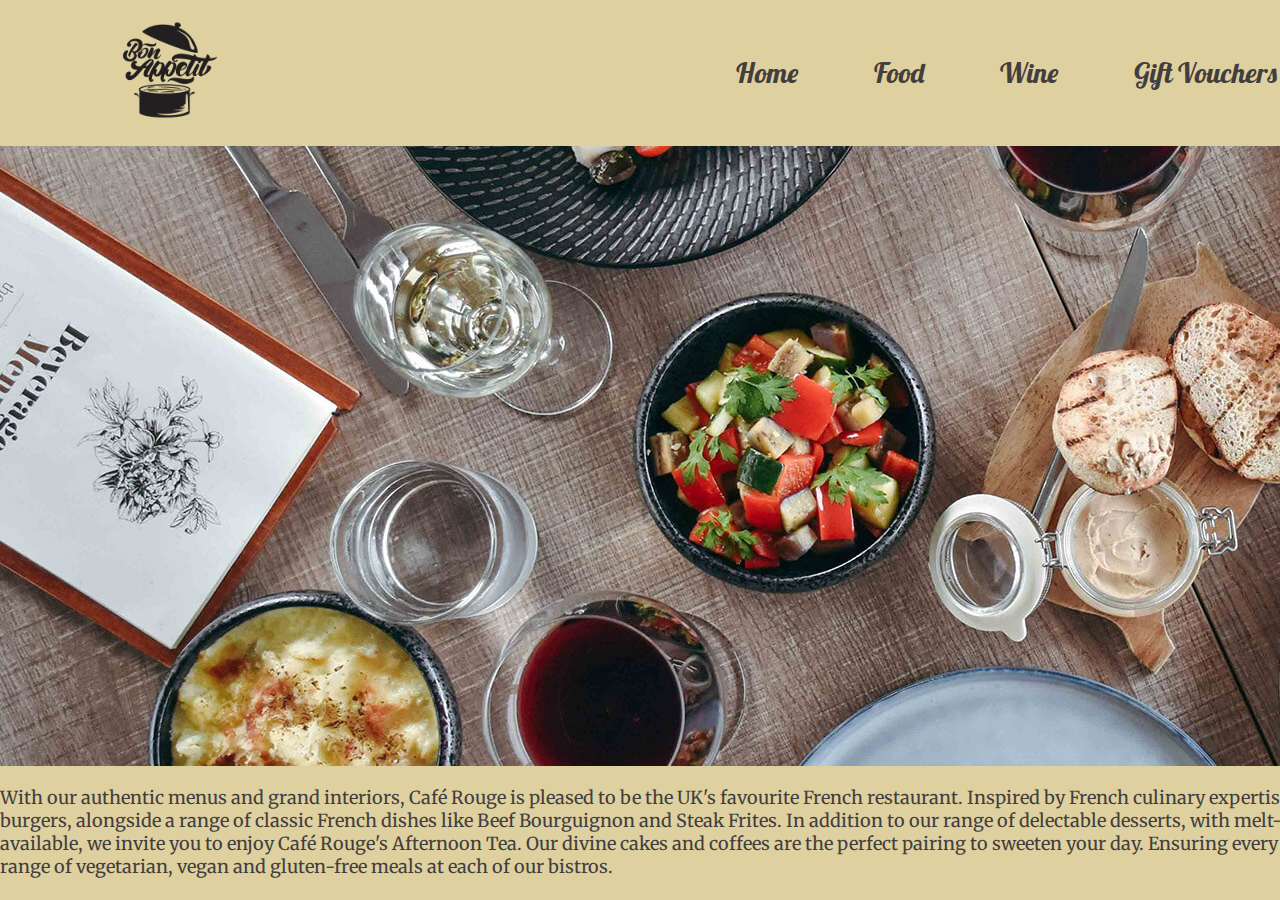
==== index.html @ fc98cf60 "Add files via upload" ====
<!DOCTYPE html>
<html lang="en">

<head>
    <meta charset="UTF-8">
    <meta http-equiv="X-UA-Compatible" content="IE=edge">
    <meta name="viewport" content="width=device-width, initial-scale=1.0">
    <link rel="stylesheet" href="styles.css">
    <link rel="stylesheet" href="https://unpkg.com/aos@next/dist/aos.css" />
    <link rel="shortcut icon" type="image/png" href="bon-appetit.png">

    <title>Bon Appetit</title>
</head>

<body>

    <section id="main">
        <div class="main container">
            <div class="nav">
                <div class="logo">
                    <a href="about.html"><img src="bon-appetit.png" alt="logo"></a>
                </div>
                <div class="options">
                    <a href="#home" class="option">Home</a>
                    <a href="#food" class="option">Food</a>
                    <a href="#wine" class="option">Wine</a>
                    <a href="#giftvouchers" class="option">Gift Vouchers</a>
                    <a href="#booking" class="option">Booking</a>
                    <a href="#contact" class="option">Contact</a>
                </div>
            </div>
            <div class="mainimg">
                <img src="img1.jpg">
            </div>
            <div class="description">
                <p>With our authentic menus and grand interiors, Café Rouge is pleased to be the UK's favourite French restaurant. Inspired by French culinary expertise, our menus offer a selection of delicious starters, salads, 'croques' and burgers, alongside a range of classic French dishes like Beef Bourguignon and Steak Frites. In addition to our range of delectable desserts, with melt-in-your-mouth Crème Brûlée and zesty Lemon Tarte amongst the options available, we invite you to enjoy Café Rouge's Afternoon Tea. Our divine cakes and coffees are the perfect pairing to sweeten your day. Ensuring every diner can enjoy our selection of signature French dishes, we also provide a range of vegetarian, vegan and gluten-free meals at each of our bistros.</p>
            </div>
        </div>
    </section>
</body>

</html>
---- styles.css ----
@import url('https://fonts.googleapis.com/css2?family=Barlow+Condensed:wght@100;200;300;400;500;600;700;800;900&family=Licorice&family=Lobster&family=Merriweather:ital,wght@0,300;0,400;0,700;0,900;1,300;1,400;1,700;1,900&family=Roboto:ital,wght@0,100;0,400;0,500;0,900;1,100;1,300&family=Sacramento&display=swap');
html {
  background-color: var(--yellow1);
  overflow-x: hidden;
  font-family: "Merriweather";
  font-size: 18px;
  font-weight: 400;
  scroll-behavior: smooth;
  color: var(--black1);
}
body{
  margin: 0;
}
:root {
  --yellow1: rgb(223, 208, 159);
  --yellow2: rgb(192, 180, 139);
  --yellow3: rgb(189, 167, 98);
  --red1: rgb(197, 117, 107);
  --red2: rgb(134, 75, 90);
  --blue1: rgb(96, 180, 169);
  --blue2: rgb(41, 94, 107);
  --black1: rgb(66, 62, 62);
}
.section {
}

.container {
  width: 100vw;
  height: 100vh;
  display: grid;
}
#main .nav {
  min-height: 10vh;
  //background-color: var(--yellow3);
}
#main .logo {
  position: relative;
  left: 120px;
  top: 20px;
}
#main .logo img {
  width: 100px;
  height: 100px;
}
#main .options {

}
#main .option {
  position: relative;
  top: -50px;
  left: 700px;
  z-index: 1;
  font-size: 28px;
  padding: 2rem;
  color: var(--black1);
  font-family: "Lobster";
  font-weight: 100;
  text-decoration: none;
}
.mainimg{
  display: flex;
  align-items: center;
  justify-content: center;
}
.description{

}
#about {
  background-image: url("./img1.jpg");
  background-repeat: no-repeat;
  background-attachment: fixed; 
  background-size: cover;


}
#about .description {
  text-align: center;
  display: flex;
  align-items: center;
  justify-content: center;
}
#about .description p {
  font-family: "Licorice";
  font-size: 28px;
  font-weight: 400;
  text-indent: 50px;
  width: 1000px;
  text-align: justify;
}
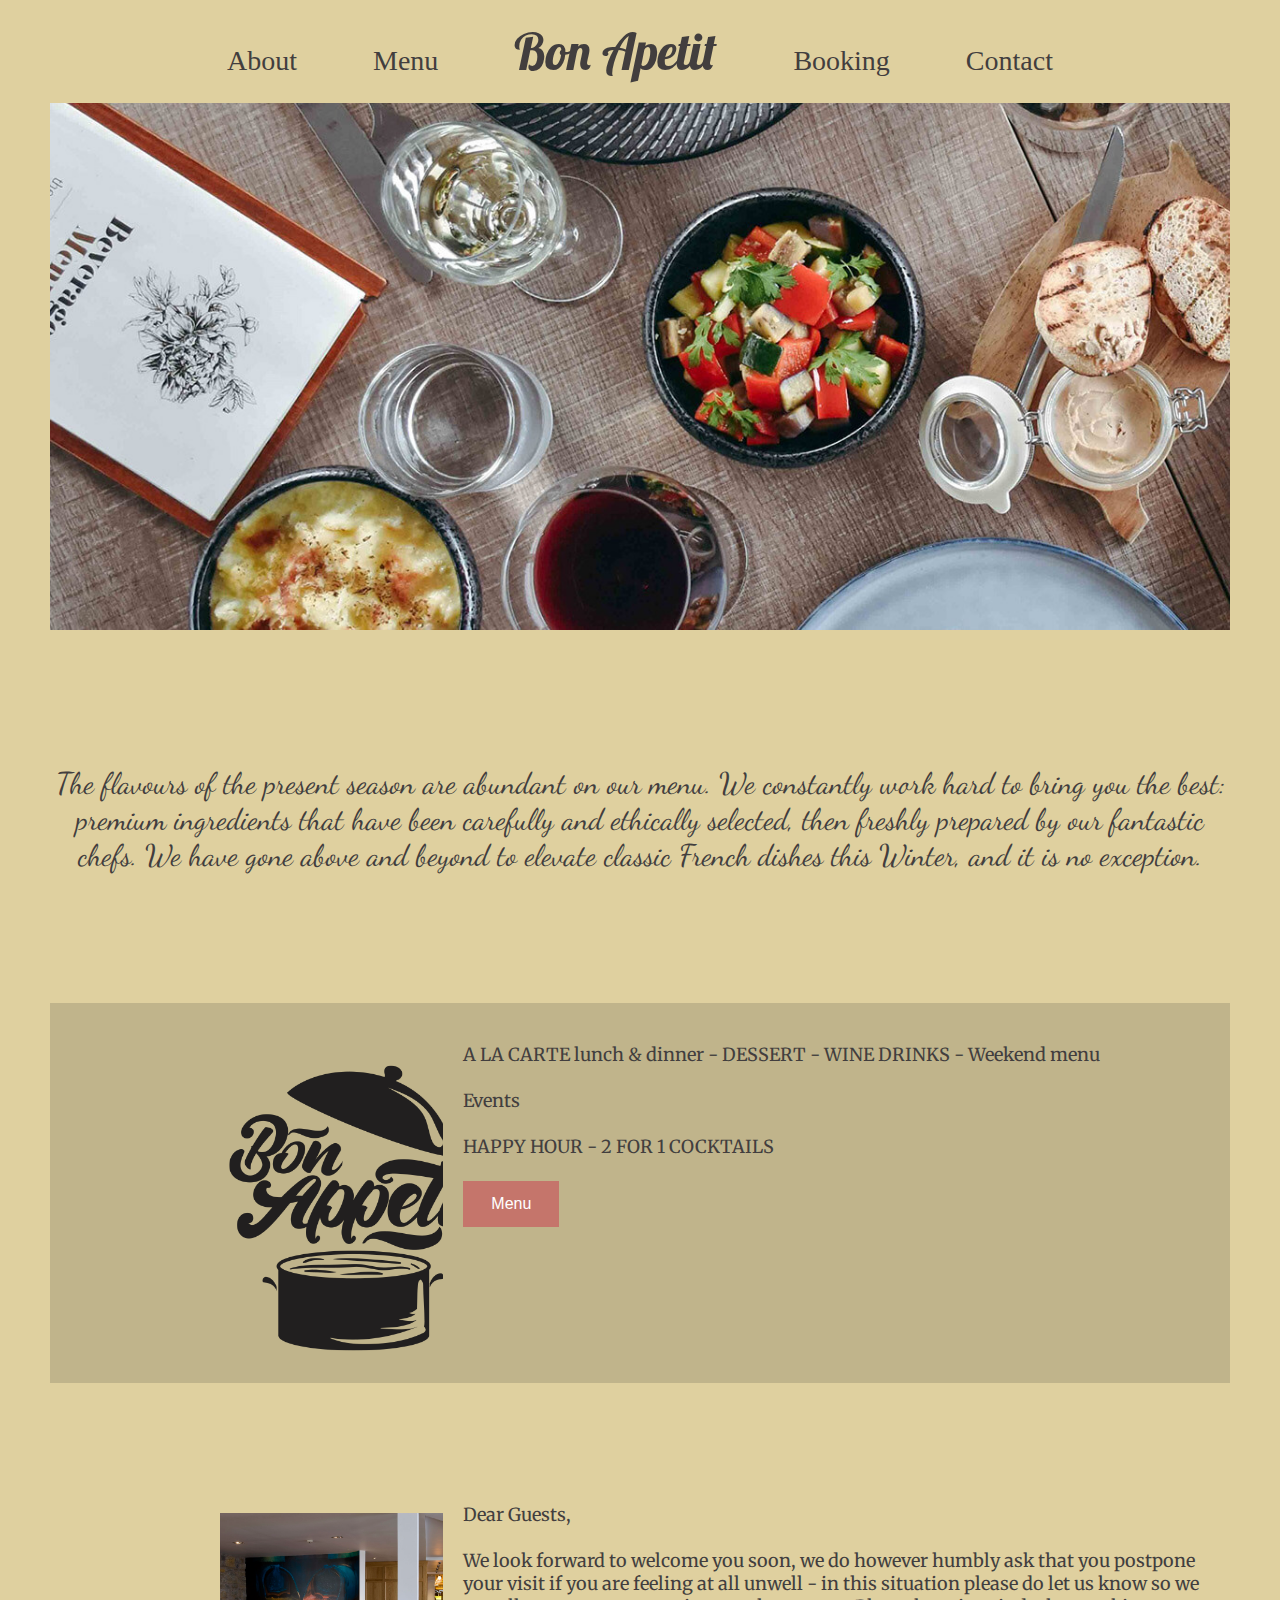
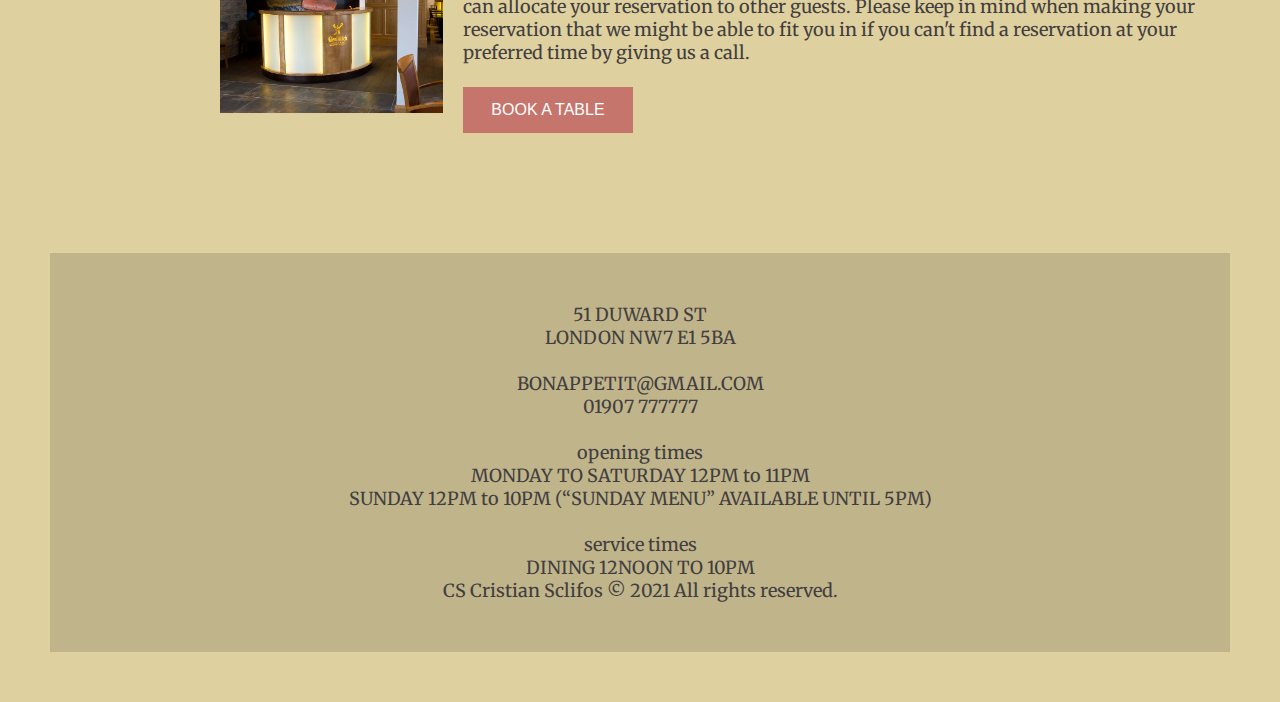
==== commit 90334181: "Add files via upload" ====
--- a/index.html
+++ b/index.html
@@ -14,29 +14,103 @@
 
 <body>
 
-    <section id="main">
-        <div class="main container">
-            <div class="nav">
-                <div class="logo">
-                    <a href="about.html"><img src="bon-appetit.png" alt="logo"></a>
+    <!-- Navigation Bar -->
+    <div class="nav-bar">
+        <a href="index.html" class="option">About</a>
+        <a href="menu.html" class="option">Menu</a>
+        <a href="index.html" class="brand-name">Bon Apetit</a>
+        <a href="booking.html" class="option">Booking</a>
+        <a href="contact.html" class="option">Contact</a>
+    </div>
+    <!-- End Navigation Bar -->
+
+    <!--Main Pic-->
+    <div class="container">
+        <div class="main-pic">
+            <img src="/img1.jpg" width="" height="580">
+        </div>
+    </div>
+    <!--End Main Pic-->
+
+    <!--About-->
+    <div class="container">
+        <div class="about">
+            <p>The flavours of the present season are abundant on our menu. We constantly work hard to bring you the
+                best:
+                premium ingredients that have been carefully and ethically selected, then freshly prepared by our
+                fantastic chefs. We have gone above and beyond to elevate classic French dishes this Winter, and it is
+                no exception.
+            </p>
+        </div>
+    </div>
+    </div>
+    <!--End About-->
+
+    <!--Menu-->
+    <div class="container">
+        <div class="menu">
+            <div class="row">
+                <div class="imageI">
+                    <img src="/bon-appetit.png" width="300">
                 </div>
-                <div class="options">
-                    <a href="#home" class="option">Home</a>
-                    <a href="#food" class="option">Food</a>
-                    <a href="#wine" class="option">Wine</a>
-                    <a href="#giftvouchers" class="option">Gift Vouchers</a>
-                    <a href="#booking" class="option">Booking</a>
-                    <a href="#contact" class="option">Contact</a>
+                <div class="textT">
+                    A LA CARTE lunch & dinner - DESSERT - WINE DRINKS - Weekend menu
+                    <br>
+                    <br>Events
+                    <br>
+                    <br>HAPPY HOUR - 2 FOR 1 COCKTAILS
+                    <br><br><button class="button">Menu</button>
                 </div>
             </div>
-            <div class="mainimg">
-                <img src="img1.jpg">
-            </div>
-            <div class="description">
-                <p>With our authentic menus and grand interiors, Café Rouge is pleased to be the UK's favourite French restaurant. Inspired by French culinary expertise, our menus offer a selection of delicious starters, salads, 'croques' and burgers, alongside a range of classic French dishes like Beef Bourguignon and Steak Frites. In addition to our range of delectable desserts, with melt-in-your-mouth Crème Brûlée and zesty Lemon Tarte amongst the options available, we invite you to enjoy Café Rouge's Afternoon Tea. Our divine cakes and coffees are the perfect pairing to sweeten your day. Ensuring every diner can enjoy our selection of signature French dishes, we also provide a range of vegetarian, vegan and gluten-free meals at each of our bistros.</p>
+        </div>
+    </div>
+    <!--End Menu-->
+
+    <!--Booking-->
+    <div class="container">
+        <div class="booking">
+            <div class="row">
+                <div class="imageI">
+                    <img src="/img3.jpg" width="300">
+                </div>
+                <div class="textT">
+                    Dear Guests,
+                    <br>
+                    <br>We look forward to welcome you soon, we do however humbly ask that you postpone your visit if
+                    you
+                    are feeling at all unwell - in this situation please do let us know so we can allocate your
+                    reservation to other guests.
+                    Please keep in mind when making your reservation that we might be able to fit you in if you
+                    can't
+                    find a reservation at your preferred time by giving us a call.
+
+                    <br><br><button class="button">BOOK A TABLE</button>
+                </div>
             </div>
         </div>
-    </section>
+    </div>
+    <!--End Booking-->
+
+    <!--Contact-->
+    <div class="container">
+        <div class="contact">
+            51 DUWARD ST
+            <br>LONDON NW7 E1 5BA
+            <br>
+            <br>BONAPPETIT@GMAIL.COM
+            <br>01907 777777
+            <br>
+            <br>opening times
+            <br>MONDAY TO SATURDAY 12PM to 11PM
+            <br>SUNDAY 12PM to 10PM (“SUNDAY MENU” AVAILABLE UNTIL 5PM)
+            <br>
+            <br>service times
+            <br>DINING 12NOON TO 10PM
+            <br>CS Cristian Sclifos © 2021 All rights reserved.
+        </div>
+    </div>
+    <!--End Contact-->
+
 </body>
 
 </html>--- a/styles.css
+++ b/styles.css
@@ -1,4 +1,4 @@
-@import url('https://fonts.googleapis.com/css2?family=Barlow+Condensed:wght@100;200;300;400;500;600;700;800;900&family=Licorice&family=Lobster&family=Merriweather:ital,wght@0,300;0,400;0,700;0,900;1,300;1,400;1,700;1,900&family=Roboto:ital,wght@0,100;0,400;0,500;0,900;1,100;1,300&family=Sacramento&display=swap');
+@import url("https://fonts.googleapis.com/css2?family=Barlow+Condensed:wght@100;200;300;400;500;600;700;800;900&family=Dancing+Script:wght@400;500;600;700&family=Licorice&family=Lobster&family=Merriweather:ital,wght@0,300;0,400;0,700;0,900;1,300;1,400;1,700;1,900&family=Roboto:ital,wght@0,100;0,400;0,500;0,900;1,100;1,300&family=Sacramento&display=swap");
 html {
   background-color: var(--yellow1);
   overflow-x: hidden;
@@ -8,8 +8,12 @@
   scroll-behavior: smooth;
   color: var(--black1);
 }
-body{
+* {
+  box-sizing:border-box;
+}
+body {
   margin: 0;
+  
 }
 :root {
   --yellow1: rgb(223, 208, 159);
@@ -21,70 +25,130 @@
   --blue2: rgb(41, 94, 107);
   --black1: rgb(66, 62, 62);
 }
-.section {
+
+.container {
+  padding: 50px;
 }
 
-.container {
-  width: 100vw;
-  height: 100vh;
-  display: grid;
+.row:after {
+  content: "";
+  display: table;
+  clear: both
 }
-#main .nav {
-  min-height: 10vh;
-  //background-color: var(--yellow3);
+
+.textT{
+  float: left;
+  width: 66.66666%;
+  padding: 20px;
+  z-index: -;
 }
-#main .logo {
+
+.imageI{
+  float: left;
+  width: 33.33333%;
+  padding: 20px;
+  text-align: center;
   position: relative;
-  left: 120px;
-  top: 20px;
-}
-#main .logo img {
-  width: 100px;
-  height: 100px;
-}
-#main .options {
+  display: block;
+  height: auto;
+  max-width: 100%;
+  z-index: -;
+  text-align: center;
+  overflow: hidden;
 
 }
-#main .option {
-  position: relative;
-  top: -50px;
-  left: 700px;
-  z-index: 1;
+.imageI img{
+  display: block;
+  height: auto;
+  max-width: 100%;
+  z-index: -;
+  align-items: center;
+  transform: translateX(50%) translateY(5%)
+}
+.nav-bar {
+  background-color: var(--yellow1);
+  text-align: center;
+  overflow: hidden;
+  padding: 20px 100px;
+  position: fixed;
+  width: 100vw;
+  z-index: 5;
+}
+
+.option {
   font-size: 28px;
+  padding: 2rem;
+  color: var(--black1);
+  font-family: "Calibri";
+  font-weight: 500;
+  text-decoration: none;
+}
+.brand-name{
+  font-size: 50px;
   padding: 2rem;
   color: var(--black1);
   font-family: "Lobster";
   font-weight: 100;
   text-decoration: none;
+  z-index: 1;
 }
-.mainimg{
-  display: flex;
-  align-items: center;
-  justify-content: center;
+@media screen and (max-width: 1000px) {
+  .column-66,
+  .column-33 {
+    width: 100%;
+    text-align: center;
+  }
+  .img {
+    margin: auto;
+  }
 }
-.description{
+
+.main-pic{
+  background-image: ;
+  text-align: center;
+  overflow: hidden;
+  background: no-repeat center;
+  position: relative;
+  background-size: cover;
+  z-index: -1;
+}
+
+.button {
+  border: none;
+  color: white;
+  padding: 14px 28px;
+  font-size: 16px;
+  cursor: pointer;
+  background-color: var(--red1);
+  text-align: center;
+}
+
+.about{
+  /*background-color: var(--yellow3);*/
+  padding: 0px;
+  text-align: center;
+  font-family: Dancing Script;
+  font-size: 30px;
+}
+
+.menu{
+  background-color: var(--yellow2);
+  z-index: -1;
+  padding-top: 20px;
+  padding-bottom: 20px;
+}
+.menu2{
+  padding: 50px;
+  text-align: center;
+  text-decoration: none;
 
 }
-#about {
-  background-image: url("./img1.jpg");
-  background-repeat: no-repeat;
-  background-attachment: fixed; 
-  background-size: cover;
-
-
-}
-#about .description {
-  text-align: center;
-  display: flex;
-  align-items: center;
-  justify-content: center;
-}
-#about .description p {
-  font-family: "Licorice";
-  font-size: 28px;
-  font-weight: 400;
-  text-indent: 50px;
-  width: 1000px;
-  text-align: justify;
+booking{
+  background-color: var(--yellow3);
 }
 
+.contact{
+  background-color: var(--yellow2);
+  padding: 50px;
+  text-align: center;
+}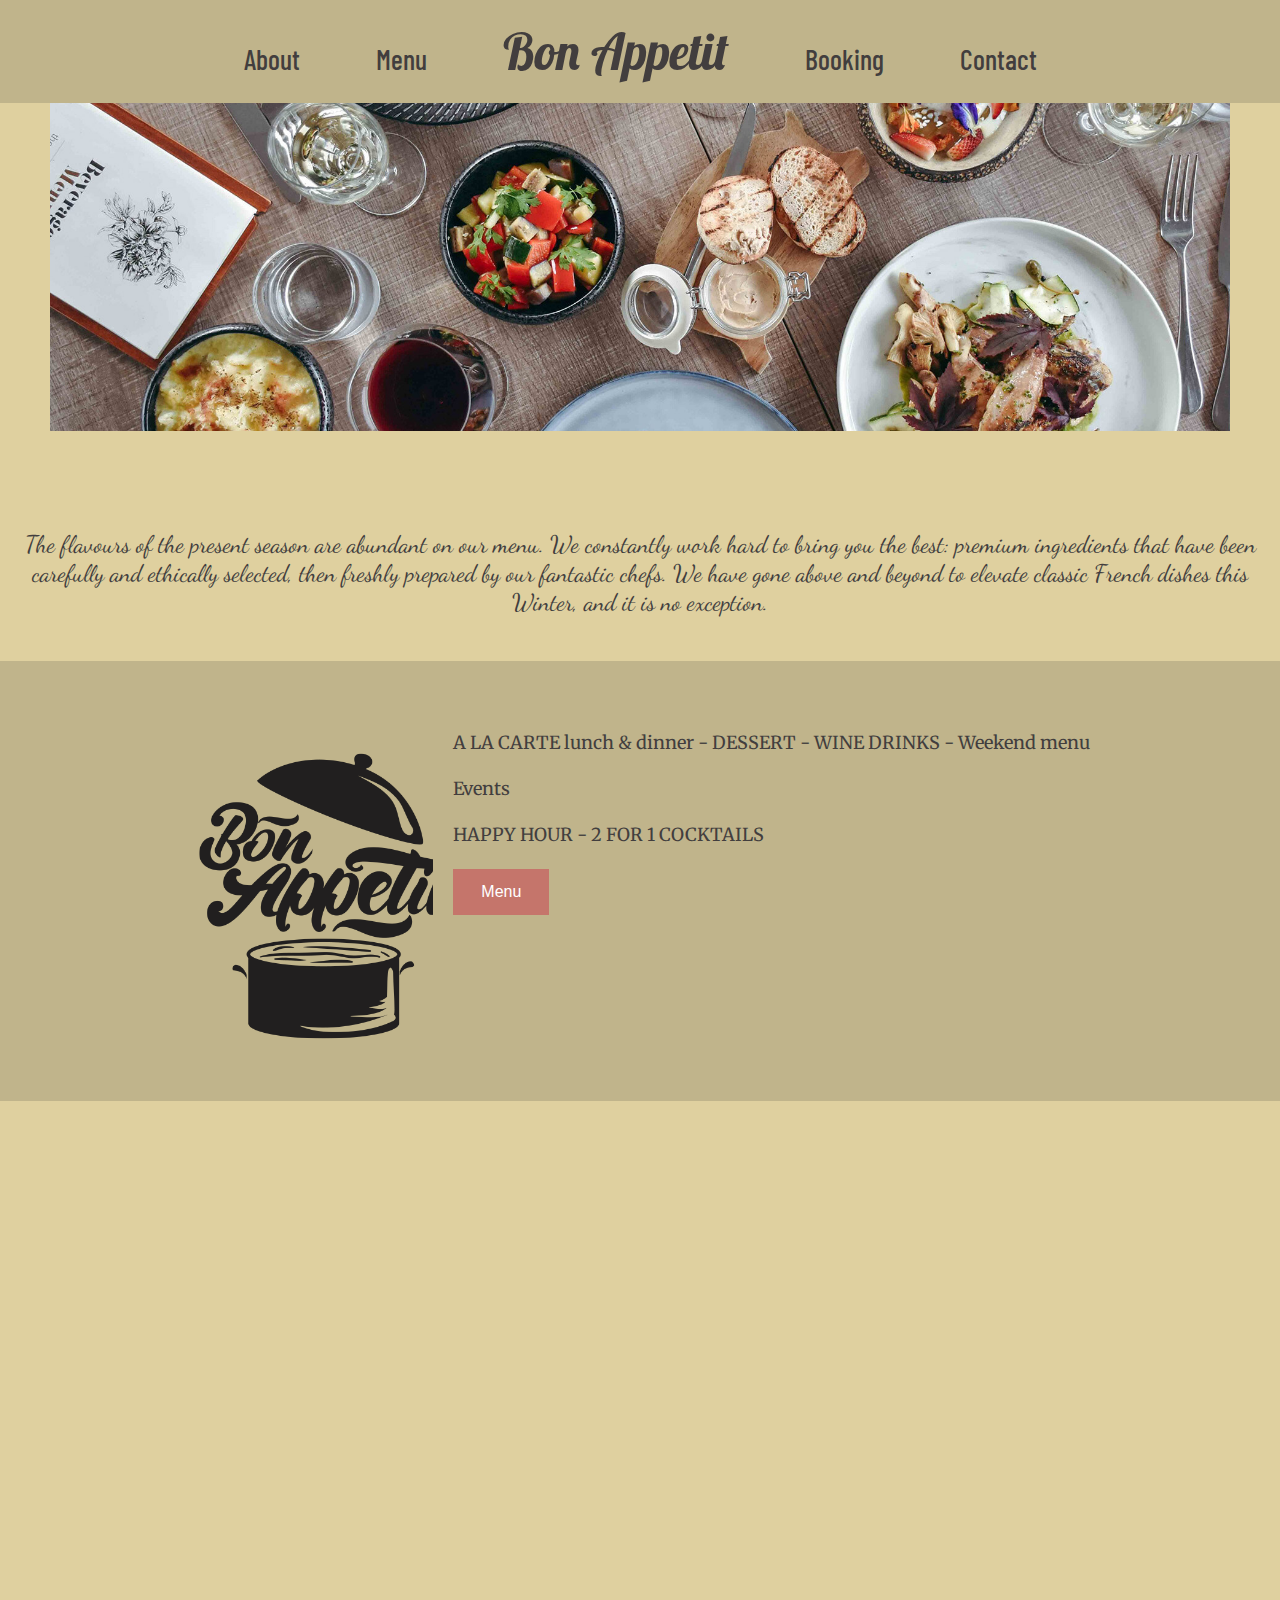
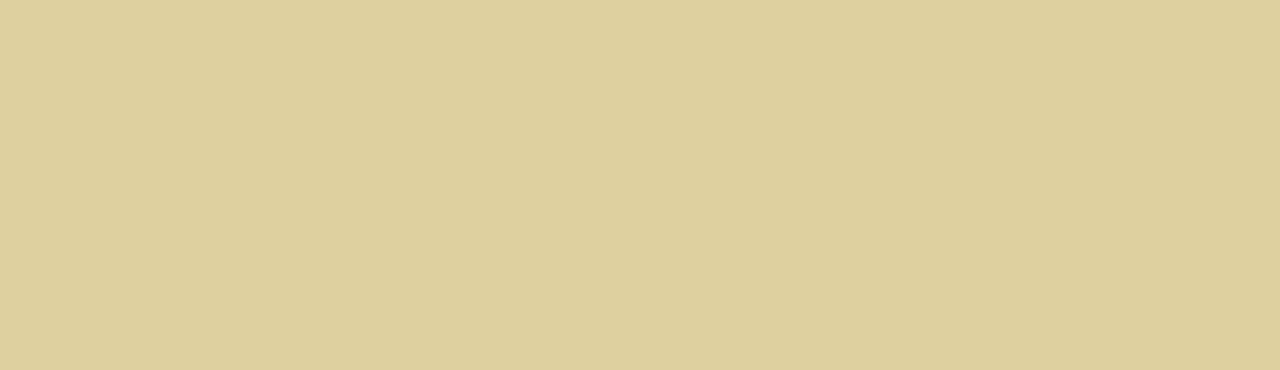
==== commit f13b2cfd: "Add files via upload" ====
--- a/index.html
+++ b/index.html
@@ -8,109 +8,88 @@
     <link rel="stylesheet" href="styles.css">
     <link rel="stylesheet" href="https://unpkg.com/aos@next/dist/aos.css" />
     <link rel="shortcut icon" type="image/png" href="bon-appetit.png">
-
+    <script src="https://unpkg.com/aos@next/dist/aos.js"></script>
     <title>Bon Appetit</title>
 </head>
 
 <body>
-
     <!-- Navigation Bar -->
     <div class="nav-bar">
         <a href="index.html" class="option">About</a>
         <a href="menu.html" class="option">Menu</a>
-        <a href="index.html" class="brand-name">Bon Apetit</a>
+        <a href="index.html" class="brand-name">Bon Appetit</a>
         <a href="booking.html" class="option">Booking</a>
         <a href="contact.html" class="option">Contact</a>
     </div>
     <!-- End Navigation Bar -->
 
     <!--Main Pic-->
-    <div class="container">
-        <div class="main-pic">
-            <img src="/img1.jpg" width="" height="580">
-        </div>
+    <div class="container main-pic" data-aos="fade-up">
+        <img src="/img1.jpg" alt="Main Picture">
     </div>
     <!--End Main Pic-->
 
     <!--About-->
-    <div class="container">
-        <div class="about">
-            <p>The flavours of the present season are abundant on our menu. We constantly work hard to bring you the
-                best:
-                premium ingredients that have been carefully and ethically selected, then freshly prepared by our
-                fantastic chefs. We have gone above and beyond to elevate classic French dishes this Winter, and it is
-                no exception.
-            </p>
-        </div>
-    </div>
+    <div class="container about" data-aos="fade-up">
+        <p>The flavours of the present season are abundant on our menu. We constantly work hard to bring you the best:
+            premium ingredients that have been carefully and ethically selected, then freshly prepared by our fantastic
+            chefs. We have gone above and beyond to elevate classic French dishes this Winter, and it is no exception.
+        </p>
     </div>
     <!--End About-->
 
     <!--Menu-->
-    <div class="container">
-        <div class="menu">
-            <div class="row">
-                <div class="imageI">
-                    <img src="/bon-appetit.png" width="300">
-                </div>
-                <div class="textT">
-                    A LA CARTE lunch & dinner - DESSERT - WINE DRINKS - Weekend menu
-                    <br>
-                    <br>Events
-                    <br>
-                    <br>HAPPY HOUR - 2 FOR 1 COCKTAILS
-                    <br><br><button class="button">Menu</button>
-                </div>
+    <div class="container menu" data-aos="fade-up">
+        <div class="row">
+            <div class="imageI">
+                <img src="/bon-appetit.png" width="300">
+            </div>
+            <div class="textT">
+                A LA CARTE lunch & dinner - DESSERT - WINE DRINKS - Weekend menu
+                <br><br>Events
+                <br><br>HAPPY HOUR - 2 FOR 1 COCKTAILS
+                <br><br><button class="button">Menu</button>
             </div>
         </div>
     </div>
     <!--End Menu-->
 
     <!--Booking-->
-    <div class="container">
-        <div class="booking">
-            <div class="row">
-                <div class="imageI">
-                    <img src="/img3.jpg" width="300">
-                </div>
-                <div class="textT">
-                    Dear Guests,
-                    <br>
-                    <br>We look forward to welcome you soon, we do however humbly ask that you postpone your visit if
-                    you
-                    are feeling at all unwell - in this situation please do let us know so we can allocate your
-                    reservation to other guests.
-                    Please keep in mind when making your reservation that we might be able to fit you in if you
-                    can't
-                    find a reservation at your preferred time by giving us a call.
-
-                    <br><br><button class="button">BOOK A TABLE</button>
-                </div>
+    <div class="container booking" data-aos="fade-up">
+        <div class="row">
+            <div class="imageI">
+                <img src="/img3.jpg" width="300">
+            </div>
+            <div class="textT">
+                Dear Guests,
+                <br><br>We look forward to welcome you soon, we do however humbly ask that you postpone your visit if
+                you are feeling at all unwell - in this situation please do let us know so we can allocate your
+                reservation to other guests. Please keep in mind when making your reservation that we might be able to
+                fit you in if you can't find a reservation at your preferred time by giving us a call.
+                <br><br><button class="button">BOOK A TABLE</button>
             </div>
         </div>
     </div>
     <!--End Booking-->
 
     <!--Contact-->
-    <div class="container">
-        <div class="contact">
-            51 DUWARD ST
-            <br>LONDON NW7 E1 5BA
-            <br>
-            <br>BONAPPETIT@GMAIL.COM
-            <br>01907 777777
-            <br>
-            <br>opening times
-            <br>MONDAY TO SATURDAY 12PM to 11PM
-            <br>SUNDAY 12PM to 10PM (“SUNDAY MENU” AVAILABLE UNTIL 5PM)
-            <br>
-            <br>service times
-            <br>DINING 12NOON TO 10PM
-            <br>CS Cristian Sclifos © 2021 All rights reserved.
-        </div>
+    <div class="container contact" data-aos="fade-up">
+        51 DUWARD ST
+        <br>LONDON NW7 E1 5BA
+        <br><br>BONAPPETIT@GMAIL.COM
+        <br>01907 777777
+        <br><br>opening times
+        <br>MONDAY TO SATURDAY 12PM to 11PM
+        <br>SUNDAY 12PM to 10PM (“SUNDAY MENU” AVAILABLE UNTIL 5PM)
+        <br><br>service times
+        <br>DINING 12NOON TO 10PM
+        <br>CS Cristian Sclifos © 2021 All rights reserved.
     </div>
     <!--End Contact-->
 
+    <script>
+        AOS.init();
+    </script>
 </body>
 
-</html>+</html>
--- a/styles.css
+++ b/styles.css
@@ -1,4 +1,5 @@
 @import url("https://fonts.googleapis.com/css2?family=Barlow+Condensed:wght@100;200;300;400;500;600;700;800;900&family=Dancing+Script:wght@400;500;600;700&family=Licorice&family=Lobster&family=Merriweather:ital,wght@0,300;0,400;0,700;0,900;1,300;1,400;1,700;1,900&family=Roboto:ital,wght@0,100;0,400;0,500;0,900;1,100;1,300&family=Sacramento&display=swap");
+
 html {
   background-color: var(--yellow1);
   overflow-x: hidden;
@@ -8,13 +9,15 @@
   scroll-behavior: smooth;
   color: var(--black1);
 }
+
 * {
-  box-sizing:border-box;
-}
+  box-sizing: border-box;
+}
+
 body {
   margin: 0;
-  
-}
+}
+
 :root {
   --yellow1: rgb(223, 208, 159);
   --yellow2: rgb(192, 180, 139);
@@ -24,6 +27,7 @@
   --blue1: rgb(96, 180, 169);
   --blue2: rgb(41, 94, 107);
   --black1: rgb(66, 62, 62);
+  --white: #ffffff;
 }
 
 .container {
@@ -33,17 +37,16 @@
 .row:after {
   content: "";
   display: table;
-  clear: both
-}
-
-.textT{
+  clear: both;
+}
+
+.textT {
   float: left;
   width: 66.66666%;
   padding: 20px;
-  z-index: -;
-}
-
-.imageI{
+}
+
+.imageI {
   float: left;
   width: 33.33333%;
   padding: 20px;
@@ -52,21 +55,19 @@
   display: block;
   height: auto;
   max-width: 100%;
-  z-index: -;
-  text-align: center;
   overflow: hidden;
-
-}
-.imageI img{
+}
+
+.imageI img {
   display: block;
   height: auto;
   max-width: 100%;
-  z-index: -;
   align-items: center;
-  transform: translateX(50%) translateY(5%)
-}
+  transform: translateX(50%) translateY(5%);
+}
+
 .nav-bar {
-  background-color: var(--yellow1);
+  background-color: var(--yellow2);
   text-align: center;
   overflow: hidden;
   padding: 20px 100px;
@@ -79,76 +80,160 @@
   font-size: 28px;
   padding: 2rem;
   color: var(--black1);
-  font-family: "Calibri";
+  font-family: "Barlow Condensed", sans-serif;
   font-weight: 500;
   text-decoration: none;
-}
-.brand-name{
+  transition: color 0.3s;
+}
+
+.option:hover {
+  color: var(--red1);
+}
+
+.brand-name {
   font-size: 50px;
   padding: 2rem;
   color: var(--black1);
-  font-family: "Lobster";
+  font-family: "Lobster", cursive;
   font-weight: 100;
   text-decoration: none;
   z-index: 1;
-}
+  transition: color 0.3s;
+}
+
+.brand-name:hover {
+  color: var(--red1);
+}
+
 @media screen and (max-width: 1000px) {
   .column-66,
   .column-33 {
     width: 100%;
     text-align: center;
   }
+
   .img {
     margin: auto;
   }
 }
 
-.main-pic{
-  background-image: ;
+.main-pic {
   text-align: center;
   overflow: hidden;
   background: no-repeat center;
   position: relative;
   background-size: cover;
-  z-index: -1;
+}
+
+.main-pic img {
+  width: 100%;
+  height: auto;
+  max-height: 580px;
 }
 
 .button {
   border: none;
-  color: white;
+  color: var(--white);
   padding: 14px 28px;
   font-size: 16px;
   cursor: pointer;
   background-color: var(--red1);
   text-align: center;
-}
-
-.about{
-  /*background-color: var(--yellow3);*/
-  padding: 0px;
-  text-align: center;
-  font-family: Dancing Script;
+  transition: background-color 0.3s;
+}
+
+.button:hover {
+  background-color: var(--red2);
+}
+
+.about {
+  background-color: var(--yellow1);
+  padding: 50px;
+  text-align: center;
+  font-family: "Dancing Script", cursive;
   font-size: 30px;
 }
 
-.menu{
-  background-color: var(--yellow2);
-  z-index: -1;
-  padding-top: 20px;
-  padding-bottom: 20px;
-}
-.menu2{
-  padding: 50px;
-  text-align: center;
-  text-decoration: none;
-
-}
-booking{
+.menu {
+  background-color: var(--yellow2);
+  padding: 50px 20px;
+}
+
+.booking {
   background-color: var(--yellow3);
-}
-
-.contact{
-  background-color: var(--yellow2);
-  padding: 50px;
-  text-align: center;
-}+  padding: 50px 20px;
+}
+
+.contact {
+  background-color: var(--yellow2);
+  padding: 50px;
+  text-align: center;
+}
+
+/* menu */
+.menu2 {
+  text-align: center;
+  padding: 20px;
+  background-color: var(--yellow2);
+}
+
+.menu-items {
+  display: flex;
+  flex-direction: column;
+  gap: 10px;
+}
+
+.menu-items a {
+  text-decoration: none;
+  color: var(--black1);
+  font-size: 34px;
+  font-family: 'Dancing Script', cursive;
+  transition: color 0.3s;
+}
+
+.menu-items a:hover {
+  color: var(--red1);
+}
+
+/* contact */
+
+.main-pic img {
+  width: 100%;
+  height: auto;
+}
+
+.about {
+  text-align: center;
+  font-family: 'Dancing Script', cursive;
+  font-size: 24px;
+  color: var(--black1);
+  padding: 20px;
+}
+
+.contact {
+  text-align: center;
+  padding: 50px;
+  background-color: var(--yellow2);
+  color: var(--black1);
+}
+
+.contact h1 {
+  font-size: 36px;
+  margin-bottom: 20px;
+  color: var(--black1);
+}
+
+.contact p {
+  font-size: 20px;
+  line-height: 1.6;
+}
+
+.contact a {
+  color: var(--black1);
+  text-decoration: none;
+  font-weight: bold;
+}
+
+.contact a:hover {
+  color: var(--red1);
+}
